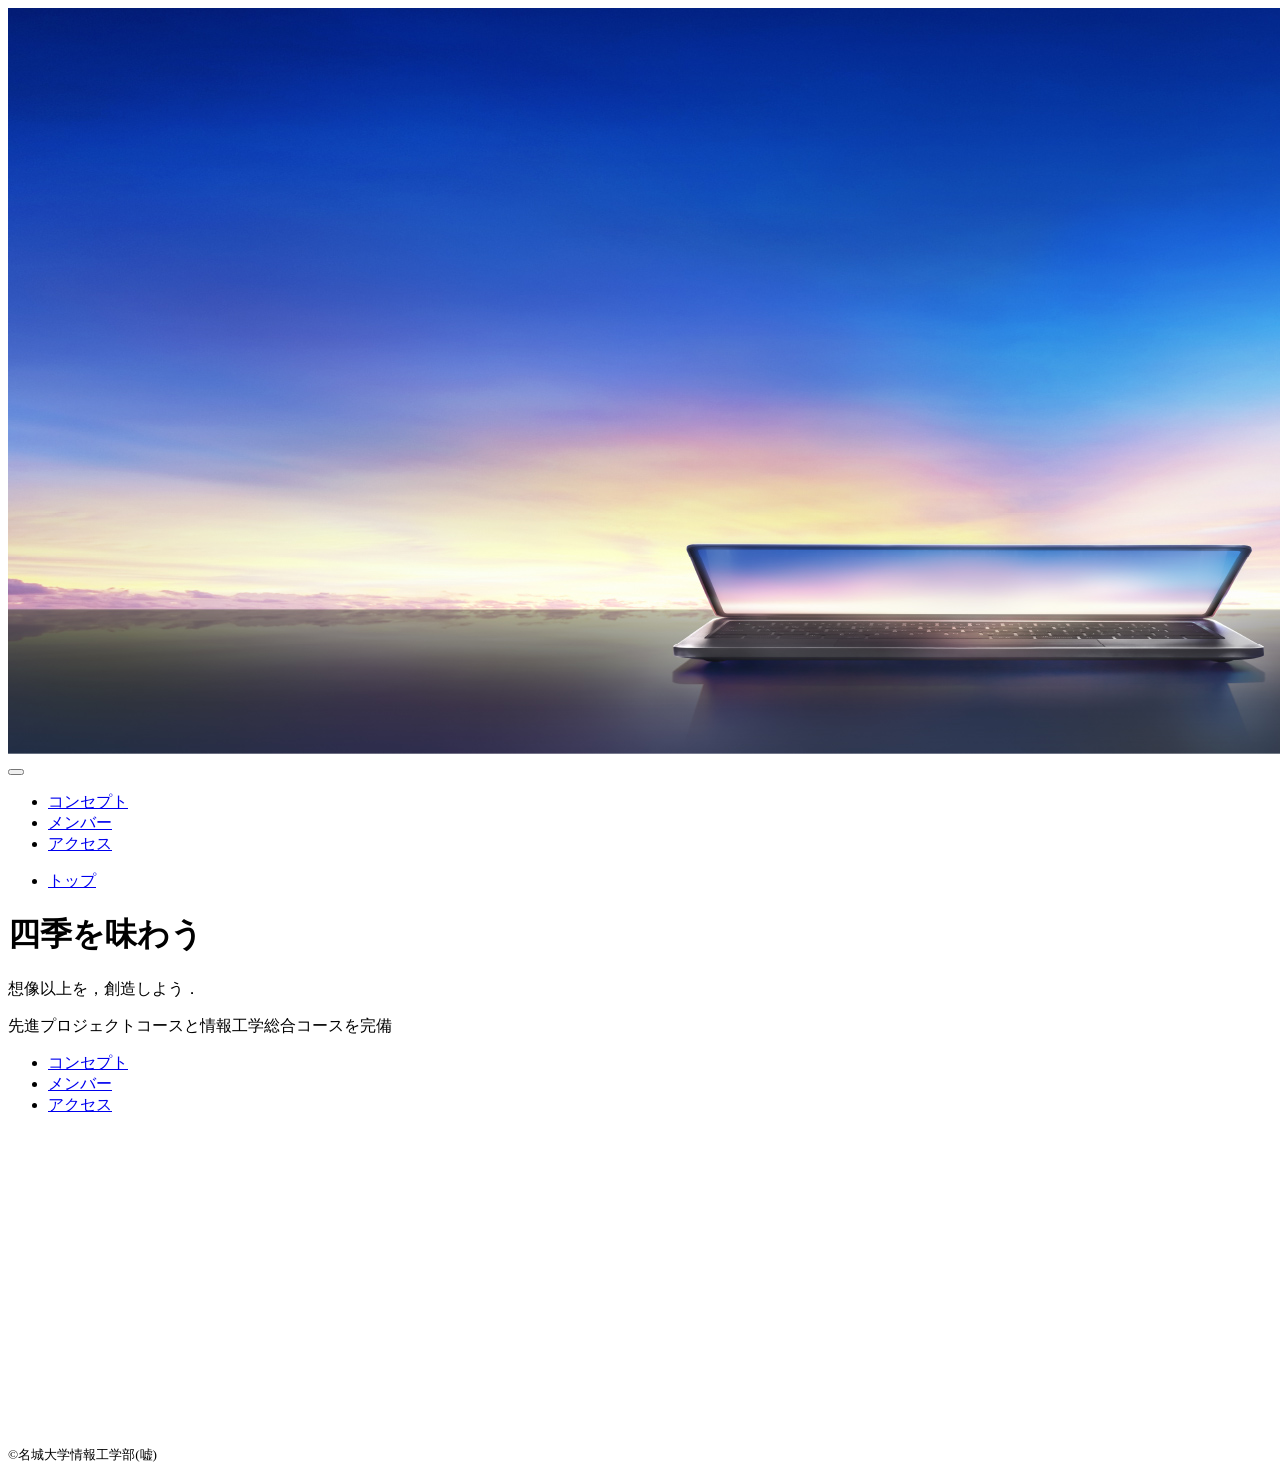
==== 雛形/index.html @ c675430b "雛形フォルダ" ====
<!DOCTYPE html>
<html>
    <head>
        <meta charset="UTF-8">
        <title>名城大学情報工学部非公式HP</title>
        <meta name="description" content="四季を味わう">
        <meta name="viewport" content="width=device-width">
        <script src="https://ajax.googleapis.com/ajax/libs/jquery/1.11.0/jquery.min.js"></script>
        <script src="js/script.js"></script>
        <link href="css/index.css" rel="stylesheet">
        <link rel="preconnect" href="https://fonts.googleapis.com">
        <link rel="preconnect" href="https://fonts.gstatic.com" crossorigin>
        <link href="https://fonts.googleapis.com/css2?family=Cherry+Bomb+One&display=swap" rel="stylesheet">    
    </head>
    <body>
        <header class="header">
            <div class="header-inner">
                <a class="header-logo" href="index.html">
                    <img src="images/common/logo.png" alt="ロゴ">
                </a>
                <button class="toggle-menu-button"></button>
                <div class="header-site-menu">
                    <nav class="site-menu">
                        <ul>
                            <li><a href="concept.html">コンセプト</a></li>
                            <li><a href="members.html">メンバー</a></li>
                            <li><a href="access.html">アクセス</a></li>
                        </ul>
                    </nav>
                </div>
            </div>
        </header>
        <main class="main">
            <nav class="floating">
                <ul>
                    <li><a href="#">トップ</a></li>
                </ul>
            </nav>
            <div class="first-view">
                <div class="first-view-text">
                    <h1>四季を味わう</h1>
                    <p>想像以上を，創造しよう．</p>
                    <div class="lead">
                        <p>先進プロジェクトコースと情報工学総合コースを完備</p>
                    </div>
                </div>
            </div>
        </main>
        <footer class="footer">
            <nav class="site-menu">
                <ul>
                    <li><a href="concept.html">コンセプト</a></li>
                    <li><a href="members.html">メンバー</a></li>
                    <li><a href="access.html">アクセス</a></li>
                </ul>
            </nav>
            <a class="footer-logo" href="index.html">
                <img src="images/common/logo_footer.png" alt="ロゴ">
            </a>
            <p class="copyright"><small>&copy;名城大学情報工学部(嘘)</small></p>
        </footer>
    </body>
</html>
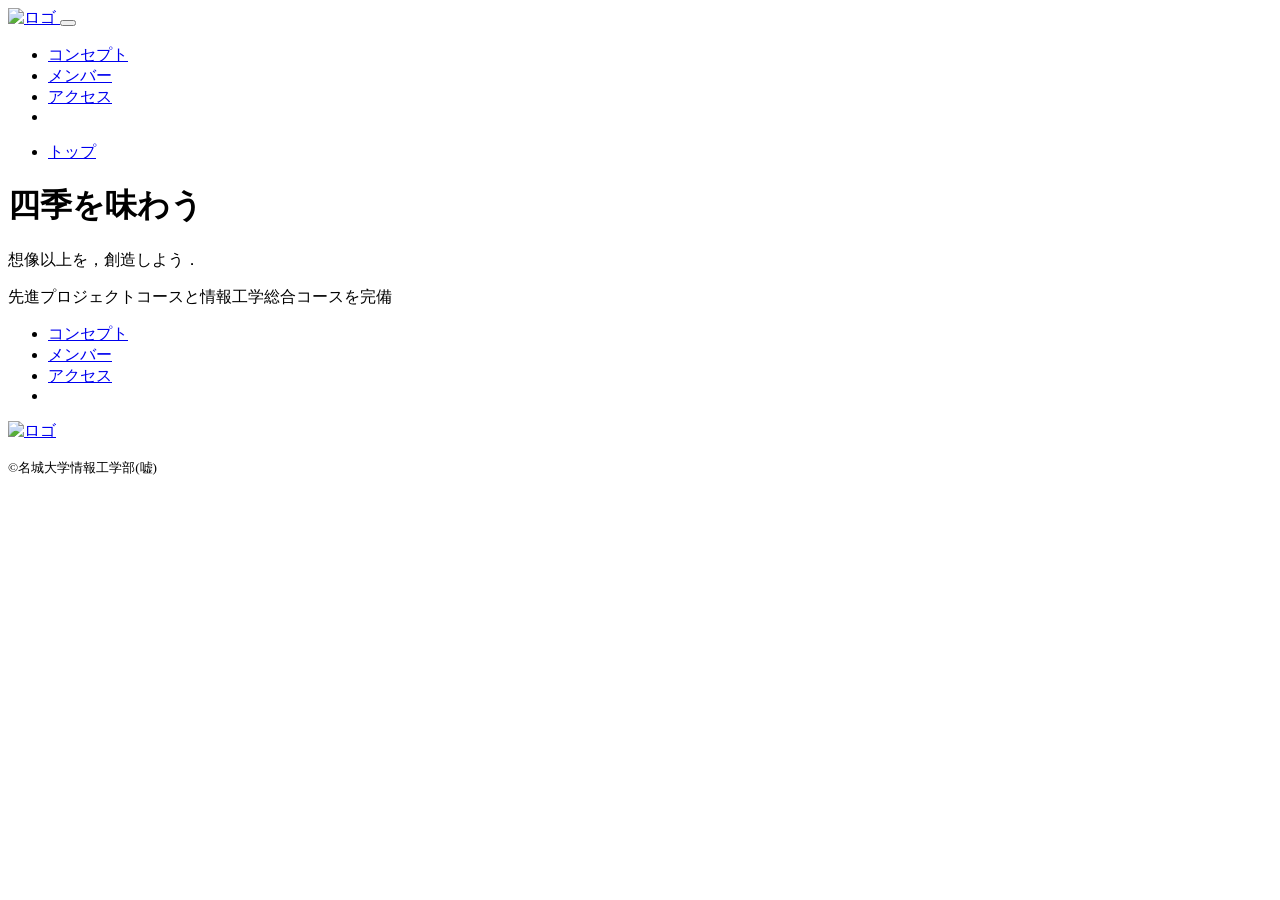
==== commit 18745eca: "change_name" ====
--- a/雛形/index.html
+++ b/雛形/index.html
@@ -1,63 +1,68 @@
 <!DOCTYPE html>
 <html>
-    <head>
-        <meta charset="UTF-8">
-        <title>名城大学情報工学部非公式HP</title>
-        <meta name="description" content="四季を味わう">
-        <meta name="viewport" content="width=device-width">
-        <script src="https://ajax.googleapis.com/ajax/libs/jquery/1.11.0/jquery.min.js"></script>
-        <script src="js/script.js"></script>
-        <link href="css/index.css" rel="stylesheet">
-        <link rel="preconnect" href="https://fonts.googleapis.com">
-        <link rel="preconnect" href="https://fonts.gstatic.com" crossorigin>
-        <link href="https://fonts.googleapis.com/css2?family=Cherry+Bomb+One&display=swap" rel="stylesheet">    
-    </head>
-    <body>
-        <header class="header">
-            <div class="header-inner">
-                <a class="header-logo" href="index.html">
-                    <img src="images/common/logo.png" alt="ロゴ">
-                </a>
-                <button class="toggle-menu-button"></button>
-                <div class="header-site-menu">
-                    <nav class="site-menu">
-                        <ul>
-                            <li><a href="concept.html">コンセプト</a></li>
-                            <li><a href="members.html">メンバー</a></li>
-                            <li><a href="access.html">アクセス</a></li>
-                        </ul>
-                    </nav>
+
+<head>
+    <meta charset="UTF-8">
+    <title>名城大学情報工学部非公式HP</title>
+    <meta name="description" content="四季を味わう">
+    <meta name="viewport" content="width=device-width">
+    <script src="https://ajax.googleapis.com/ajax/libs/jquery/1.11.0/jquery.min.js"></script>
+    <script src="js/script.js"></script>
+    <link href="css/index.css" rel="stylesheet">
+    <link rel="preconnect" href="https://fonts.googleapis.com">
+    <link rel="preconnect" href="https://fonts.gstatic.com" crossorigin>
+    <link href="https://fonts.googleapis.com/css2?family=Cherry+Bomb+One&display=swap" rel="stylesheet">
+</head>
+
+<body>
+    <header class="header">
+        <div class="header-inner">
+            <a class="header-logo" href="index.html">
+                <img src="images/common/logo.png" alt="ロゴ">
+            </a>
+            <button class="toggle-menu-button"></button>
+            <div class="header-site-menu">
+                <nav class="site-menu">
+                    <ul>
+                        <li><a href="spring.html">コンセプト</a></li>
+                        <li><a href="summer.html">メンバー</a></li>
+                        <li><a href="autumn.html">アクセス</a></li>
+                        <li><a href="winter"></a></li>
+                    </ul>
+                </nav>
+            </div>
+        </div>
+    </header>
+    <main class="main">
+        <nav class="floating">
+            <ul>
+                <li><a href="#">トップ</a></li>
+            </ul>
+        </nav>
+        <div class="first-view">
+            <div class="first-view-text">
+                <h1>四季を味わう</h1>
+                <p>想像以上を，創造しよう．</p>
+                <div class="lead">
+                    <p>先進プロジェクトコースと情報工学総合コースを完備</p>
                 </div>
             </div>
-        </header>
-        <main class="main">
-            <nav class="floating">
-                <ul>
-                    <li><a href="#">トップ</a></li>
-                </ul>
-            </nav>
-            <div class="first-view">
-                <div class="first-view-text">
-                    <h1>四季を味わう</h1>
-                    <p>想像以上を，創造しよう．</p>
-                    <div class="lead">
-                        <p>先進プロジェクトコースと情報工学総合コースを完備</p>
-                    </div>
-                </div>
-            </div>
-        </main>
-        <footer class="footer">
-            <nav class="site-menu">
-                <ul>
-                    <li><a href="concept.html">コンセプト</a></li>
-                    <li><a href="members.html">メンバー</a></li>
-                    <li><a href="access.html">アクセス</a></li>
-                </ul>
-            </nav>
-            <a class="footer-logo" href="index.html">
-                <img src="images/common/logo_footer.png" alt="ロゴ">
-            </a>
-            <p class="copyright"><small>&copy;名城大学情報工学部(嘘)</small></p>
-        </footer>
-    </body>
-</html>+        </div>
+    </main>
+    <footer class="footer">
+        <nav class="site-menu">
+            <ul>
+                <li><a href="spring.html">コンセプト</a></li>
+                <li><a href="summer.html">メンバー</a></li>
+                <li><a href="autumn.html">アクセス</a></li>
+                <li><a href="winter"></a></li>
+            </ul>
+        </nav>
+        <a class="footer-logo" href="index.html">
+            <img src="images/common/logo_footer.png" alt="ロゴ">
+        </a>
+        <p class="copyright"><small>&copy;名城大学情報工学部(嘘)</small></p>
+    </footer>
+</body>
+
+</html>
